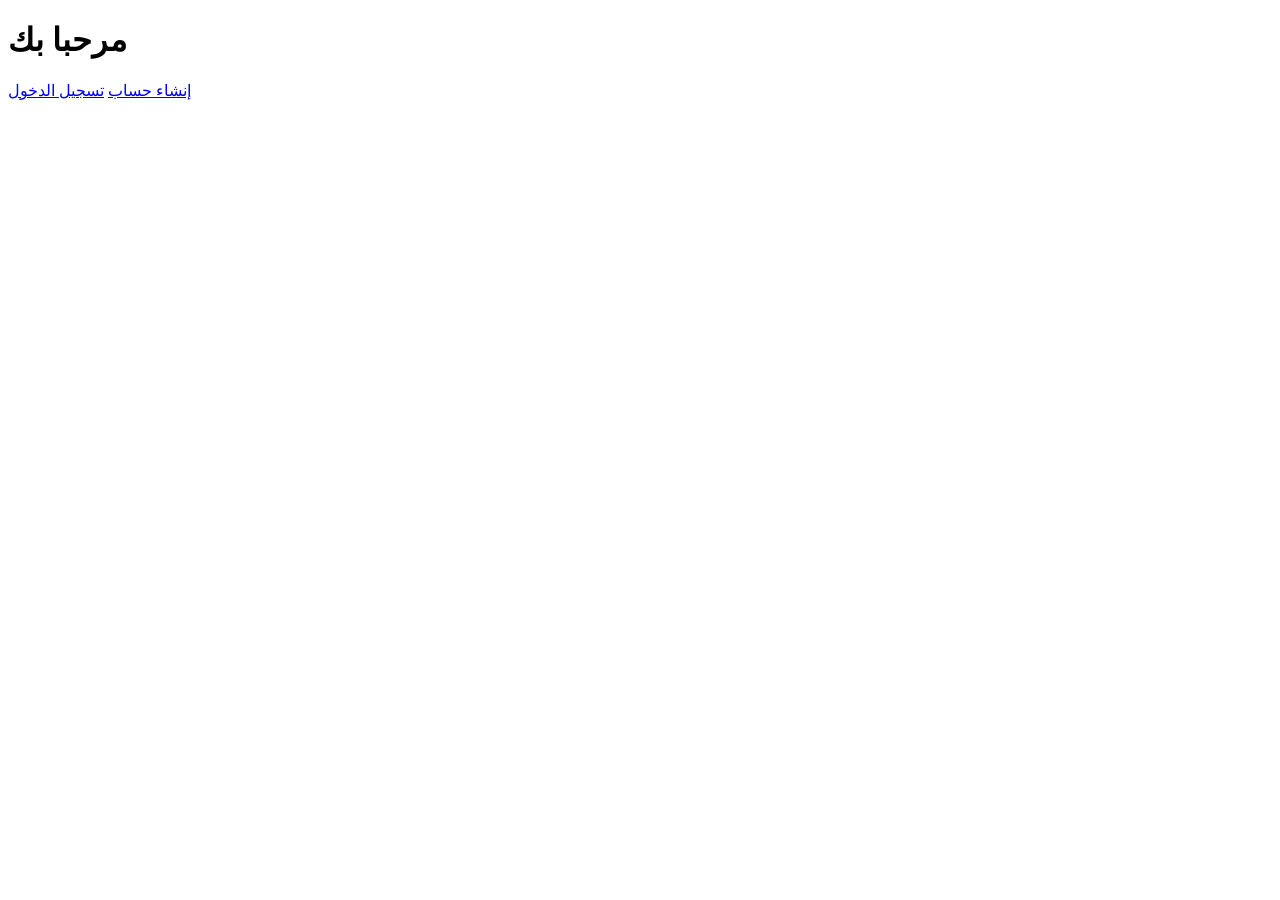
==== index.html @ 30dd6cf5 "Add initial HTML structure for the homepage" ====
<!DOCTYPE html>
<html lang="ar">
<head>
<meta charset="UTF-8">
<title>تبادل المتابعات</title>
<link rel="stylesheet" href="css/style.css">
</head>
<body>

<h1>مرحبا بك</h1>
<a href="register.html">إنشاء حساب</a>
<a href="login.html">تسجيل الدخول</a>

</body>
</html>
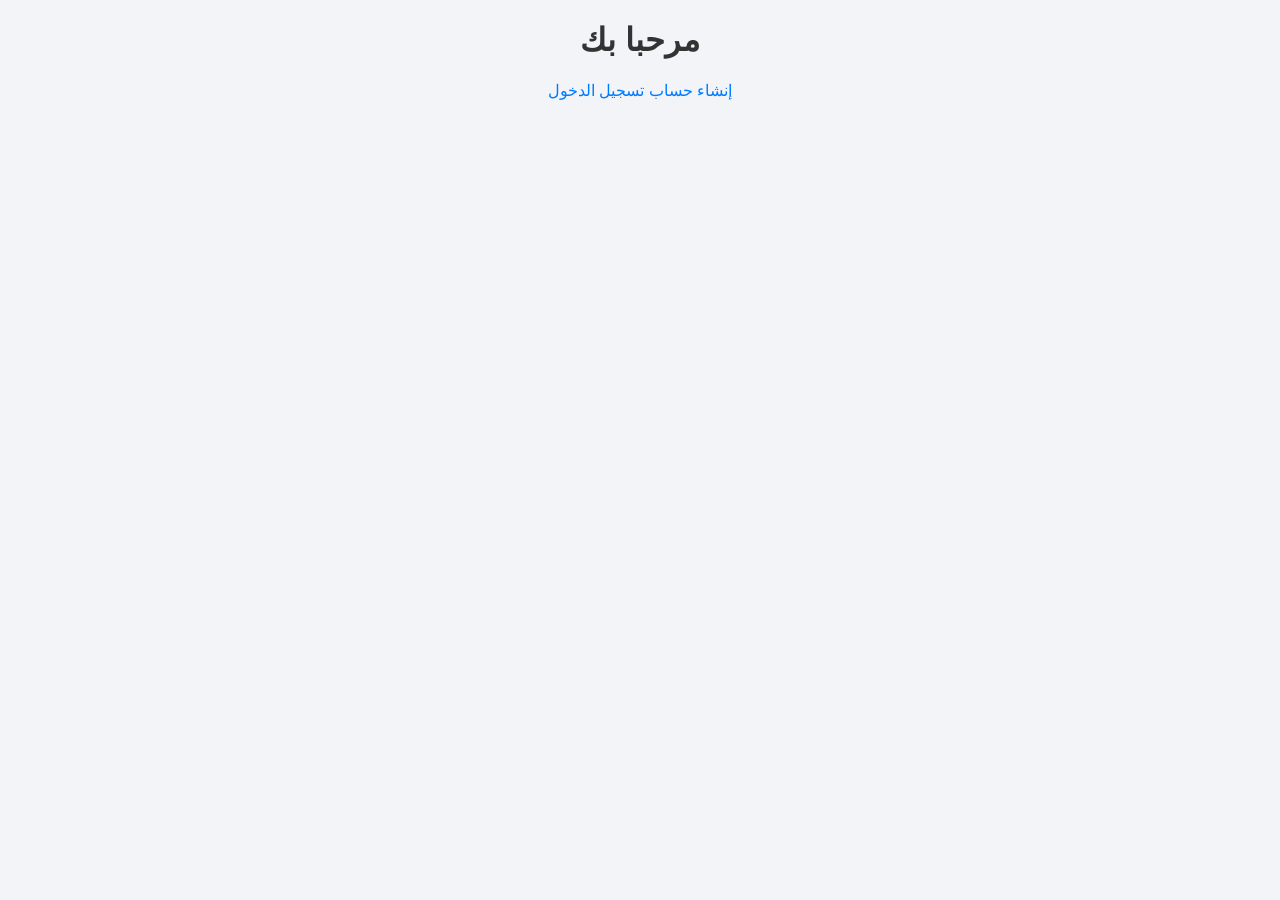
==== commit cb1738d6: "Update index.html" ====
--- a/index.html
+++ b/index.html
@@ -3,7 +3,8 @@
 <head>
 <meta charset="UTF-8">
 <title>تبادل المتابعات</title>
-<link rel="stylesheet" href="css/style.css">
+<link rel="stylesheet" href="style.css">
+<script src="js/main.js" defer></script>
 </head>
 <body>
 
--- a/style.css
+++ b/style.css
@@ -0,0 +1,46 @@
+* {
+  box-sizing: border-box;
+  font-family: Tahoma, Arial;
+}
+
+body {
+  margin: 0;
+  background: #f2f4f8;
+  text-align: center;
+}
+
+h1, h2 {
+  color: #333;
+}
+
+form {
+  background: #fff;
+  padding: 20px;
+  margin: 20px auto;
+  width: 90%;
+  max-width: 350px;
+  border-radius: 10px;
+  box-shadow: 0 0 10px rgba(0,0,0,.1);
+}
+
+input, select, button {
+  width: 100%;
+  padding: 10px;
+  margin: 6px 0;
+}
+
+button {
+  background: #007bff;
+  color: #fff;
+  border: none;
+  border-radius: 5px;
+}
+
+button:hover {
+  background: #0056b3;
+}
+
+a {
+  color: #007bff;
+  text-decoration: none;
+}
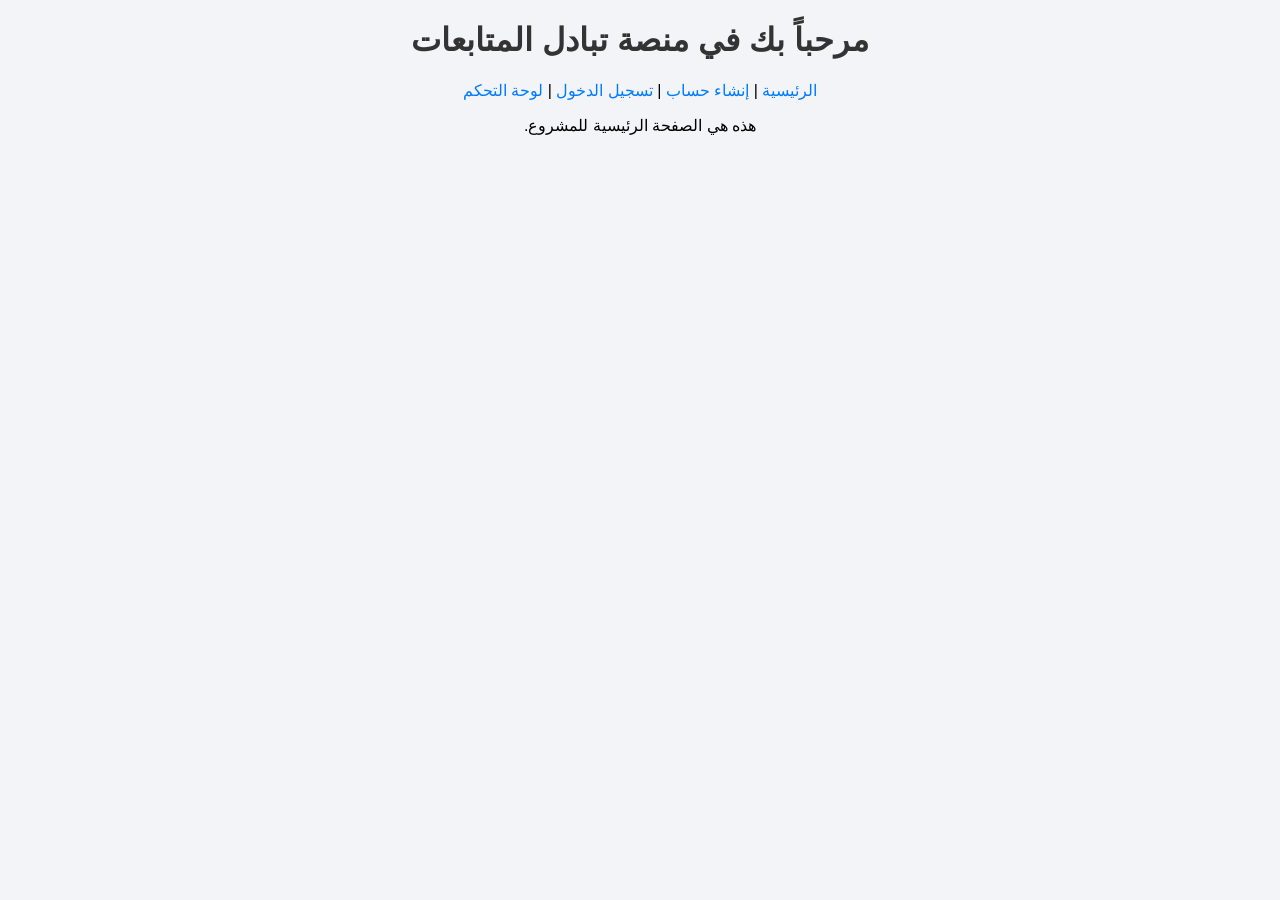
==== commit dfbbeb65: "Update index.html" ====
--- a/index.html
+++ b/index.html
@@ -1,16 +1,27 @@
 <!DOCTYPE html>
-<html lang="ar">
+<html lang="ar" dir="rtl">
 <head>
-<meta charset="UTF-8">
-<title>تبادل المتابعات</title>
-<link rel="stylesheet" href="style.css">
-<script src="js/main.js" defer></script>
+    <meta charset="UTF-8">
+    <meta name="viewport" content="width=device-width, initial-scale=1.0">
+    <title>تبادل المتابعات</title>
+    <link rel="stylesheet" href="style.css">
+    <script src="js/main.js" defer></script>
 </head>
 <body>
 
-<h1>مرحبا بك</h1>
-<a href="register.html">إنشاء حساب</a>
-<a href="login.html">تسجيل الدخول</a>
+    <header>
+        <h1>مرحباً بك في منصة تبادل المتابعات</h1>
+        <nav>
+            <a href="index.html">الرئيسية</a> |
+            <a href="register.html">إنشاء حساب</a> |
+            <a href="login.html">تسجيل الدخول</a> |
+            <a href="dashboard.html">لوحة التحكم</a>
+        </nav>
+    </header>
+
+    <main>
+        <p>هذه هي الصفحة الرئيسية للمشروع.</p>
+    </main>
 
 </body>
 </html>
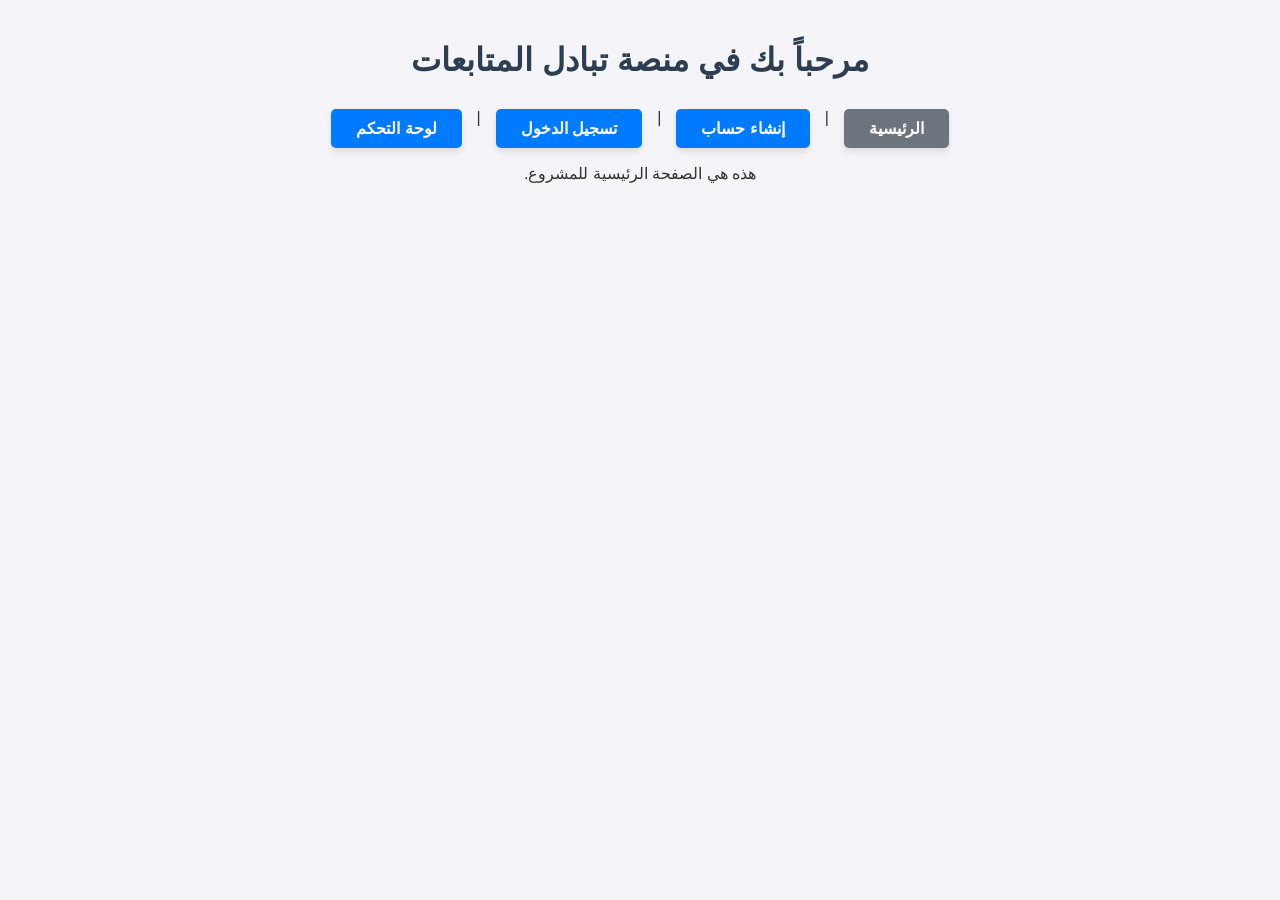
==== commit 5f717f91: "Update index.html" ====
--- a/index.html
+++ b/index.html
@@ -5,7 +5,7 @@
     <meta name="viewport" content="width=device-width, initial-scale=1.0">
     <title>تبادل المتابعات</title>
     <link rel="stylesheet" href="style.css">
-    <script src="js/main.js" defer></script>
+    <script src="main.js" defer></script>
 </head>
 <body>
 
--- a/style.css
+++ b/style.css
@@ -1,46 +1,45 @@
-* {
-  box-sizing: border-box;
-  font-family: Tahoma, Arial;
+/* تنسيق عام للموقع */
+body {
+    font-family: 'Segoe UI', Tahoma, Geneva, Verdana, sans-serif;
+    background-color: #f4f4f9;
+    color: #333;
+    text-align: center;
+    margin: 0;
+    padding: 20px;
 }
 
-body {
-  margin: 0;
-  background: #f2f4f8;
-  text-align: center;
+/* تنسيق العنوان الرئيسي */
+h1 {
+    color: #2c3e50;
+    margin-bottom: 30px;
 }
 
-h1, h2 {
-  color: #333;
+/* تنسيق منطقة الروابط (الأزرار) */
+nav {
+    display: flex;
+    justify-content: center;
+    gap: 15px; /* المسافة بين الأزرار */
+    flex-wrap: wrap;
 }
 
-form {
-  background: #fff;
-  padding: 20px;
-  margin: 20px auto;
-  width: 90%;
-  max-width: 350px;
-  border-radius: 10px;
-  box-shadow: 0 0 10px rgba(0,0,0,.1);
+nav a {
+    text-decoration: none;
+    color: white;
+    background-color: #007bff; /* لون أزرق احترافي */
+    padding: 10px 25px;
+    border-radius: 5px;
+    transition: background-color 0.3s ease, transform 0.2s;
+    font-weight: bold;
+    box-shadow: 0 4px 6px rgba(0, 0, 0, 0.1);
 }
 
-input, select, button {
-  width: 100%;
-  padding: 10px;
-  margin: 6px 0;
+/* تأثير عند تمرير الماوس فوق الزر */
+nav a:hover {
+    background-color: #0056b3;
+    transform: translateY(-2px); /* حركة بسيطة للأعلى */
 }
 
-button {
-  background: #007bff;
-  color: #fff;
-  border: none;
-  border-radius: 5px;
+/* لون مختلف لزر تسجيل الخروج أو الصفحة النشطة */
+nav a[href="index.html"] {
+    background-color: #6c757d;
 }
-
-button:hover {
-  background: #0056b3;
-}
-
-a {
-  color: #007bff;
-  text-decoration: none;
-}
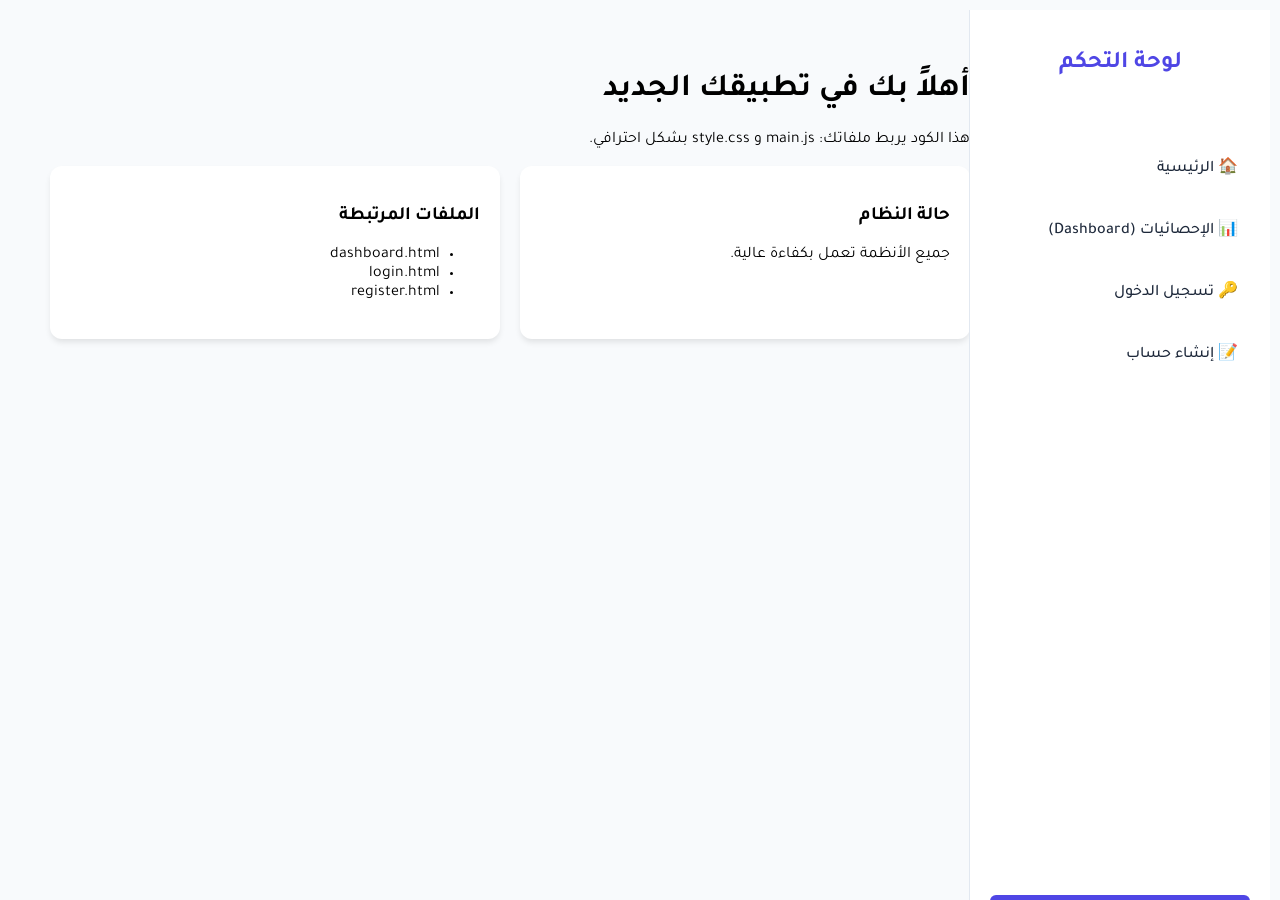
==== commit a5fbba8f: "Update index.html" ====
--- a/index.html
+++ b/index.html
@@ -3,25 +3,114 @@
 <head>
     <meta charset="UTF-8">
     <meta name="viewport" content="width=device-width, initial-scale=1.0">
-    <title>تبادل المتابعات</title>
-    <link rel="stylesheet" href="style.css">
-    <script src="main.js" defer></script>
+    <title>مشروعي الإحترافي</title>
+    <link href="https://fonts.googleapis.com/css2?family=Tajawal:wght@300;500;700&display=swap" rel="stylesheet">
+    <link rel="stylesheet" href="style.css"> <style>
+        :root {
+            --primary-color: #4f46e5;
+            --bg-color: #f8fafc;
+            --text-dark: #1e293b;
+        }
+        body {
+            font-family: 'Tajawal', sans-serif;
+            margin: 0;
+            background-color: var(--bg-color);
+            display: flex;
+        }
+        /* القائمة الجانبية */
+        .sidebar {
+            width: 260px;
+            background: #fff;
+            height: 100vh;
+            border-left: 1px solid #e2e8f0;
+            display: flex;
+            flex-direction: column;
+            padding: 20px;
+            position: fixed;
+        }
+        .sidebar h2 { color: var(--primary-color); text-align: center; }
+        .nav-links { list-style: none; padding: 0; margin-top: 30px; }
+        .nav-links li { margin: 15px 0; }
+        .nav-links a {
+            text-decoration: none;
+            color: var(--text-dark);
+            font-weight: 500;
+            display: block;
+            padding: 12px;
+            border-radius: 8px;
+            transition: 0.3s;
+        }
+        .nav-links a:hover { background: #f1f5f9; color: var(--primary-color); }
+        
+        /* المحتوى الرئيسي */
+        .main-content {
+            margin-right: 260px; /* لموازنة القائمة الجانبية في RTL */
+            padding: 40px;
+            width: 100%;
+        }
+        .card-grid {
+            display: grid;
+            grid-template-columns: repeat(auto-fit, minmax(250px, 1fr));
+            gap: 20px;
+        }
+        .card {
+            background: white;
+            padding: 20px;
+            border-radius: 12px;
+            box-shadow: 0 4px 6px -1px rgba(0,0,0,0.1);
+        }
+        .btn {
+            background: var(--primary-color);
+            color: white;
+            padding: 10px 20px;
+            border: none;
+            border-radius: 6px;
+            cursor: pointer;
+        }
+    </style>
 </head>
 <body>
 
-    <header>
-        <h1>مرحباً بك في منصة تبادل المتابعات</h1>
-        <nav>
-            <a href="index.html">الرئيسية</a> |
-            <a href="register.html">إنشاء حساب</a> |
-            <a href="login.html">تسجيل الدخول</a> |
-            <a href="dashboard.html">لوحة التحكم</a>
-        </nav>
-    </header>
+    <aside class="sidebar">
+        <h2>لوحة التحكم</h2>
+        <ul class="nav-links">
+            <li><a href="index.html">🏠 الرئيسية</a></li>
+            <li><a href="dashboard.html">📊 الإحصائيات (Dashboard)</a></li>
+            <li><a href="login.html">🔑 تسجيل الدخول</a></li>
+            <li><a href="register.html">📝 إنشاء حساب</a></li>
+        </ul>
+        <div style="margin-top: auto;">
+            <button class="btn" onclick="showAlert()">تحديث البيانات</button>
+        </div>
+    </aside>
 
-    <main>
-        <p>هذه هي الصفحة الرئيسية للمشروع.</p>
+    <main class="main-content">
+        <header>
+            <h1>أهلاً بك في تطبيقك الجديد</h1>
+            <p>هذا الكود يربط ملفاتك: main.js و style.css بشكل احترافي.</p>
+        </header>
+
+        <section class="card-grid">
+            <div class="card">
+                <h3>حالة النظام</h3>
+                <p>جميع الأنظمة تعمل بكفاءة عالية.</p>
+            </div>
+            <div class="card">
+                <h3>الملفات المرتبطة</h3>
+                <ul>
+                    <li>dashboard.html</li>
+                    <li>login.html</li>
+                    <li>register.html</li>
+                </ul>
+            </div>
+        </section>
     </main>
 
+    <script src="main.js"></script>
+    <script>
+        function showAlert() {
+            alert("تم تفعيل الربط بين الملفات بنجاح!");
+        }
+    </script>
 </body>
 </html>
--- a/style.css
+++ b/style.css
@@ -1,45 +1,63 @@
-/* تنسيق عام للموقع */
+/* تنسيق الأساسيات */
 body {
-    font-family: 'Segoe UI', Tahoma, Geneva, Verdana, sans-serif;
-    background-color: #f4f4f9;
-    color: #333;
-    text-align: center;
+    font-family: 'Cairo', sans-serif; /* خط عربي مريح */
+    background-color: #f0f2f5;
     margin: 0;
-    padding: 20px;
+    padding: 10px;
+    direction: rtl;
 }
 
-/* تنسيق العنوان الرئيسي */
-h1 {
-    color: #2c3e50;
-    margin-bottom: 30px;
+/* حاوية الأقسام */
+.section {
+    background: #fff;
+    border-radius: 15px;
+    padding: 20px;
+    margin-bottom: 15px;
+    box-shadow: 0 4px 12px rgba(0,0,0,0.05);
 }
 
-/* تنسيق منطقة الروابط (الأزرار) */
+/* تنسيق الأزرار */
+button {
+    width: 100%;
+    padding: 12px;
+    border: none;
+    border-radius: 10px;
+    font-weight: bold;
+    cursor: pointer;
+    transition: 0.3s;
+    margin-top: 10px;
+}
+
+#earnPointsBtn { background-color: #28a745; color: white; }
+#requestFollowersBtn { background-color: #ffc107; color: #000; }
+#addAccountForm button { background-color: #007bff; color: white; }
+#logoutBtn { background-color: #dc3545; color: white; width: auto; padding: 5px 15px; }
+
+/* تنسيق قائمة الحسابات */
+.account-card {
+    display: flex;
+    justify-content: space-between;
+    align-items: center;
+    background: #f8f9fa;
+    padding: 15px;
+    border-radius: 10px;
+    margin-top: 10px;
+    border-right: 5px solid #007bff;
+}
+
+.account-card a {
+    text-decoration: none;
+    color: #007bff;
+    font-weight: bold;
+}
+
+/* شريط التنقل العلوي */
 nav {
     display: flex;
-    justify-content: center;
-    gap: 15px; /* المسافة بين الأزرار */
-    flex-wrap: wrap;
+    justify-content: space-between;
+    align-items: center;
+    background: #fff;
+    padding: 15px;
+    border-radius: 10px;
+    margin-bottom: 20px;
 }
-
-nav a {
-    text-decoration: none;
-    color: white;
-    background-color: #007bff; /* لون أزرق احترافي */
-    padding: 10px 25px;
-    border-radius: 5px;
-    transition: background-color 0.3s ease, transform 0.2s;
-    font-weight: bold;
-    box-shadow: 0 4px 6px rgba(0, 0, 0, 0.1);
-}
-
-/* تأثير عند تمرير الماوس فوق الزر */
-nav a:hover {
-    background-color: #0056b3;
-    transform: translateY(-2px); /* حركة بسيطة للأعلى */
-}
-
-/* لون مختلف لزر تسجيل الخروج أو الصفحة النشطة */
-nav a[href="index.html"] {
-    background-color: #6c757d;
-}
